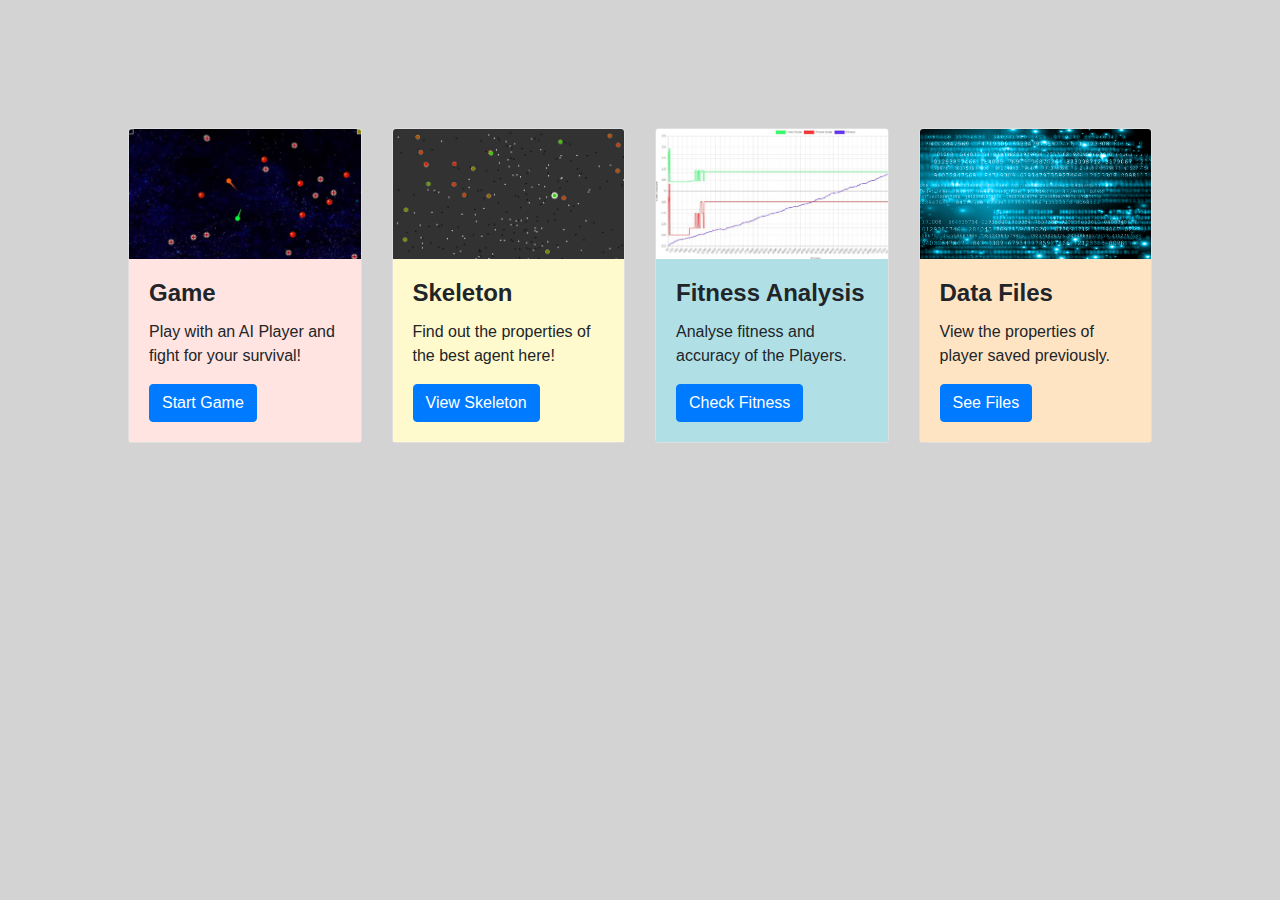
==== index.html @ cf5c5a1c "aesthetics improved" ====
<!DOCTYPE html>
<html lang="en">
<head>
  <title>Interface</title>
  <meta charset="utf-8">
  <meta name="viewport" content="width=device-width, initial-scale=1">
  <link rel="stylesheet" type="text/css" href="./resources/bootstrap.min.css">
  <script src="./resources/bootstrap.min.js"></script>
  <style>
    .outer{
        padding : 10%;
    }
    body{
	   background-color:LightGray;
    }
  </style>
</head>
<body>
 <div class="outer">
 <div class="card-deck" style="background-color:LightGray">

  <div class="card" style="width:100px">
    <img class="card-img-top" src="./resources/game.jpg" alt="Card image" style="
width:100%, height=20%">
    <div class="card-body" style = "background-color:MistyRose">
      <h4 class="card-title"><b>Game</b></h4>
      <p class="card-text">Play with an AI Player and fight for your survival!</p>
      <a href="./game/index.html" target="_blank" class="btn btn-primary stretched-link">Start Game</a>
    </div>
  </div>
 <div class="card" style="width:100px">
    <img class="card-img-top" src="./resources/skeleton.jpg" alt="Card image" style="width:100%, height:20%">
    <div class="card-body" style = "background-color:LemonChiffon">
      <h4 class="card-title"><b>Skeleton</b></h4>
      <p class="card-text">Find out the properties of the best agent here!</p>
      <a href="./skeleton/index.html" target="_blank" class="btn btn-primary stretched-link">View Skeleton</a>
    </div>
  </div>
<!--</div>
</div>
 <div class="outer">
 <div class="card-deck">-->
  <div class="card" style="width:100px">
    <img class="card-img-top" src="./resources/fitness.jpg" alt="Card image" style="width:100%, height:20%">
    <div class="card-body" style = "background-color:PowderBlue">
      <h4 class="card-title"><b>Fitness Analysis</b></h4>
      <p class="card-text">Analyse fitness and accuracy of the Players.</p>
      <a href="./fitness_analysis/index.html" target="_blank" class="btn btn-primary stretched-link">Check Fitness</a>
   </div>
  </div>
  <div class="card" style="width:100px">
    <img class="card-img-top" src="./resources/data.jpg" alt="Card image" style="width:100%, height:20%">
    <div class="card-body" style = "background-color:Bisque">
      <h4 class="card-title"><b>Data Files</b></h4>
      <p class="card-text">View the properties of player saved previously.</p>
      <a href="./data_files/index.html" target="_blank" class="btn btn-primary stretched-link">See Files</a>
    </div>
  </div>
</div>
</div>
</div>
</body>
</html>
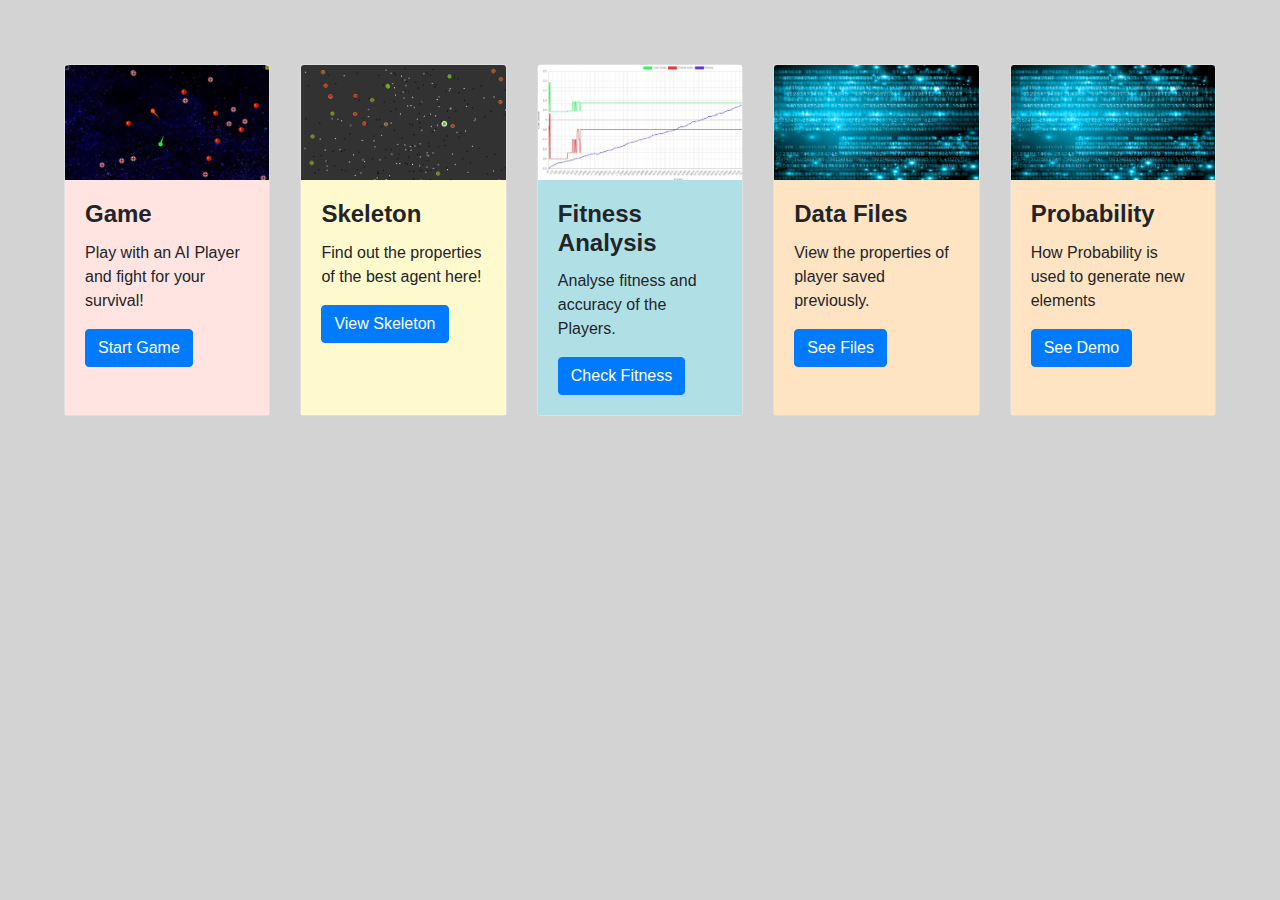
==== commit 09b45844: "probabilty page added, and some minor changes" ====
--- a/index.html
+++ b/index.html
@@ -8,7 +8,7 @@
   <script src="./resources/bootstrap.min.js"></script>
   <style>
     .outer{
-        padding : 10%;
+        padding : 5%;
     }
     body{
 	   background-color:LightGray;
@@ -36,10 +36,6 @@
       <a href="./skeleton/index.html" target="_blank" class="btn btn-primary stretched-link">View Skeleton</a>
     </div>
   </div>
-<!--</div>
-</div>
- <div class="outer">
- <div class="card-deck">-->
   <div class="card" style="width:100px">
     <img class="card-img-top" src="./resources/fitness.jpg" alt="Card image" style="width:100%, height:20%">
     <div class="card-body" style = "background-color:PowderBlue">
@@ -56,6 +52,14 @@
       <a href="./data_files/index.html" target="_blank" class="btn btn-primary stretched-link">See Files</a>
     </div>
   </div>
+  <div class="card" style="width:100px">
+    <img class="card-img-top" src="./resources/data.jpg" alt="Card image" style="width:100%, height:20%">
+    <div class="card-body" style = "background-color:Bisque">
+      <h4 class="card-title"><b>Probability</b></h4>
+      <p class="card-text">How Probability is used to generate new elements</p>
+      <a href="./probability/index.html" target="_blank" class="btn btn-primary stretched-link">See Demo</a>
+    </div>
+  </div>
 </div>
 </div>
 </div>
